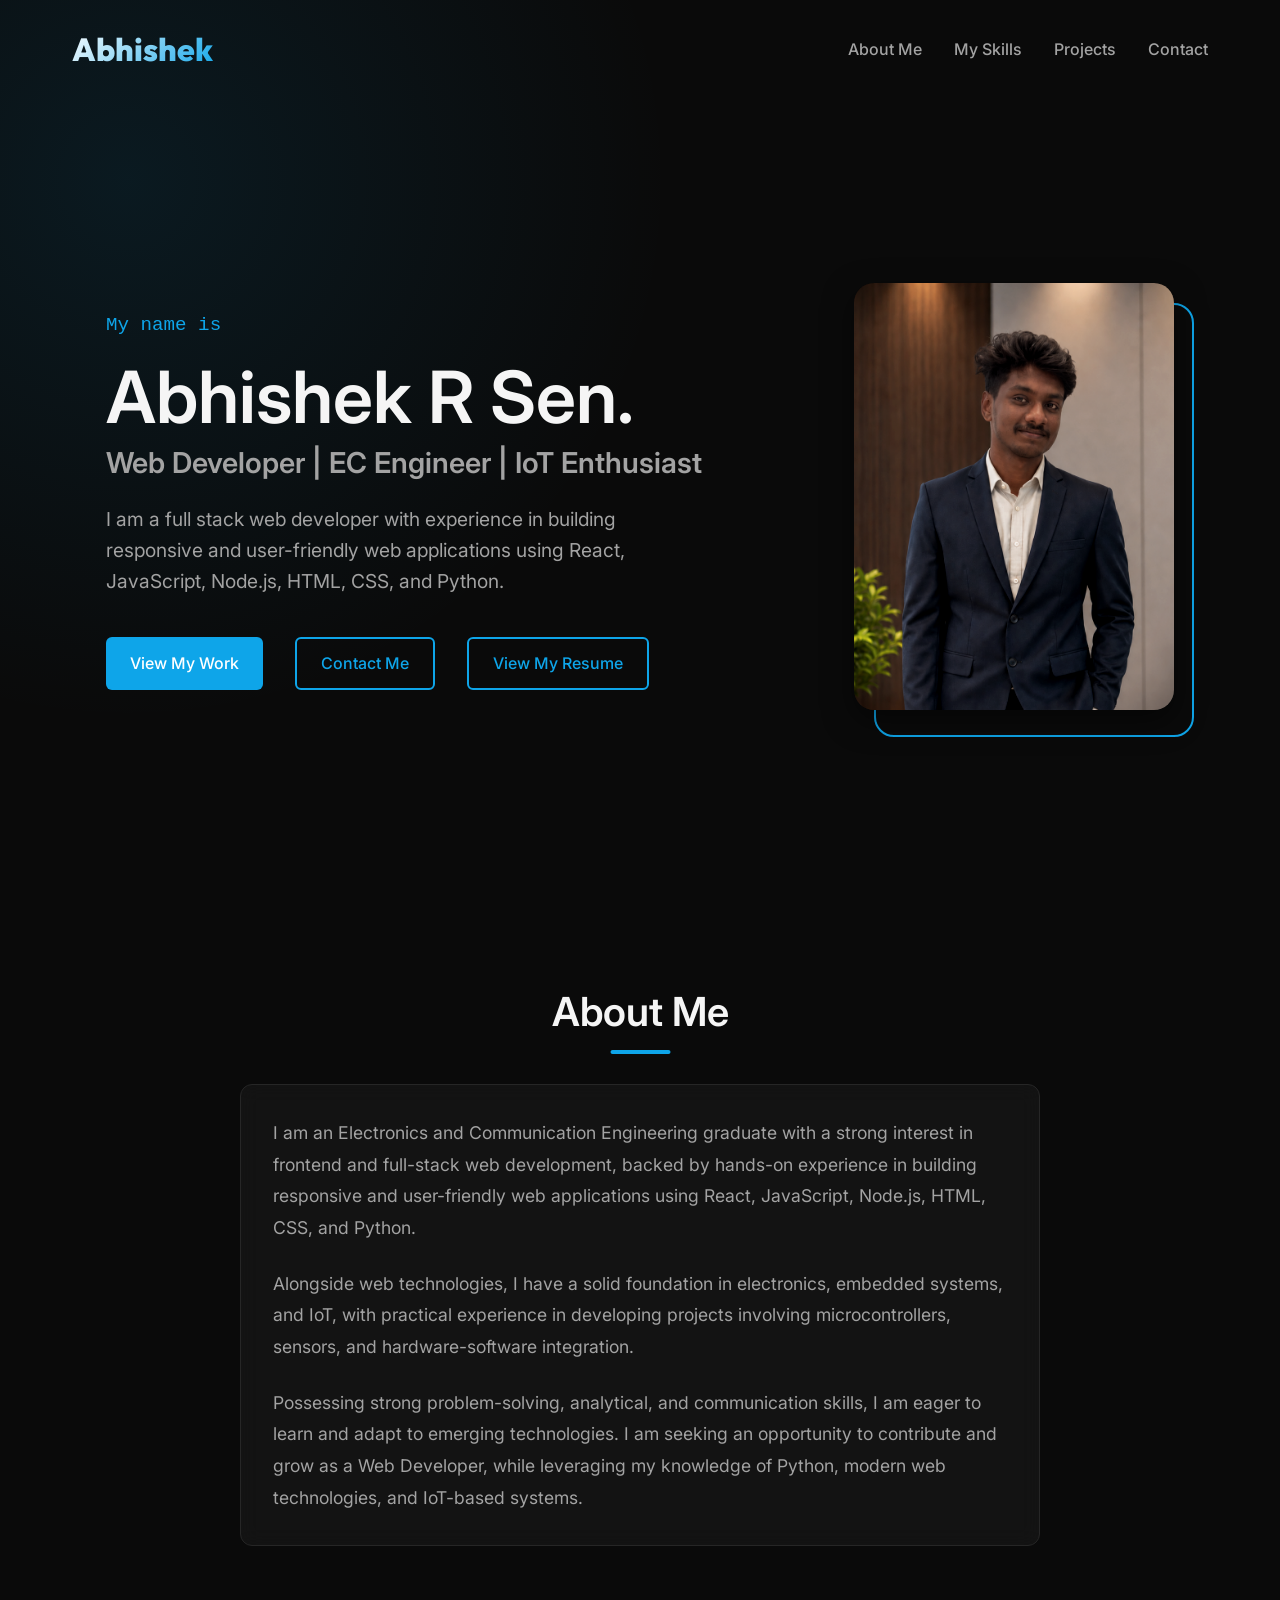
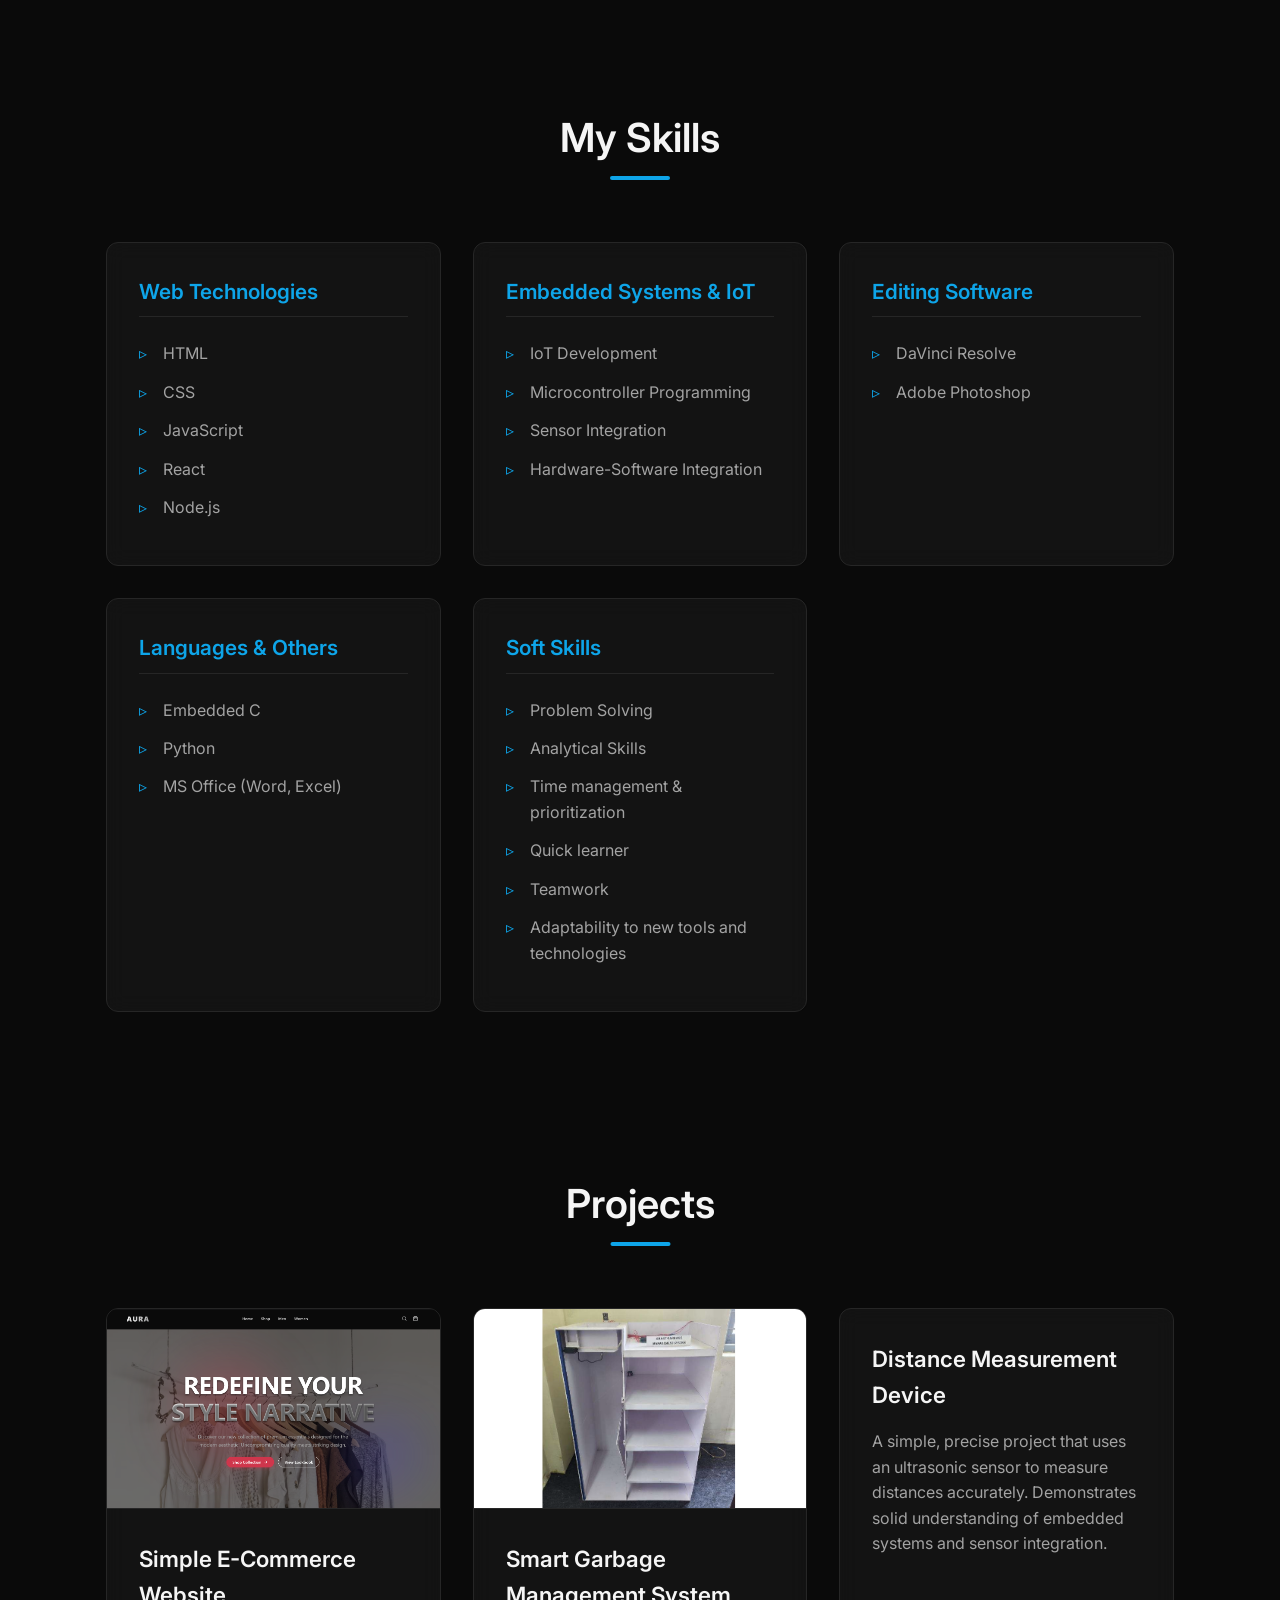
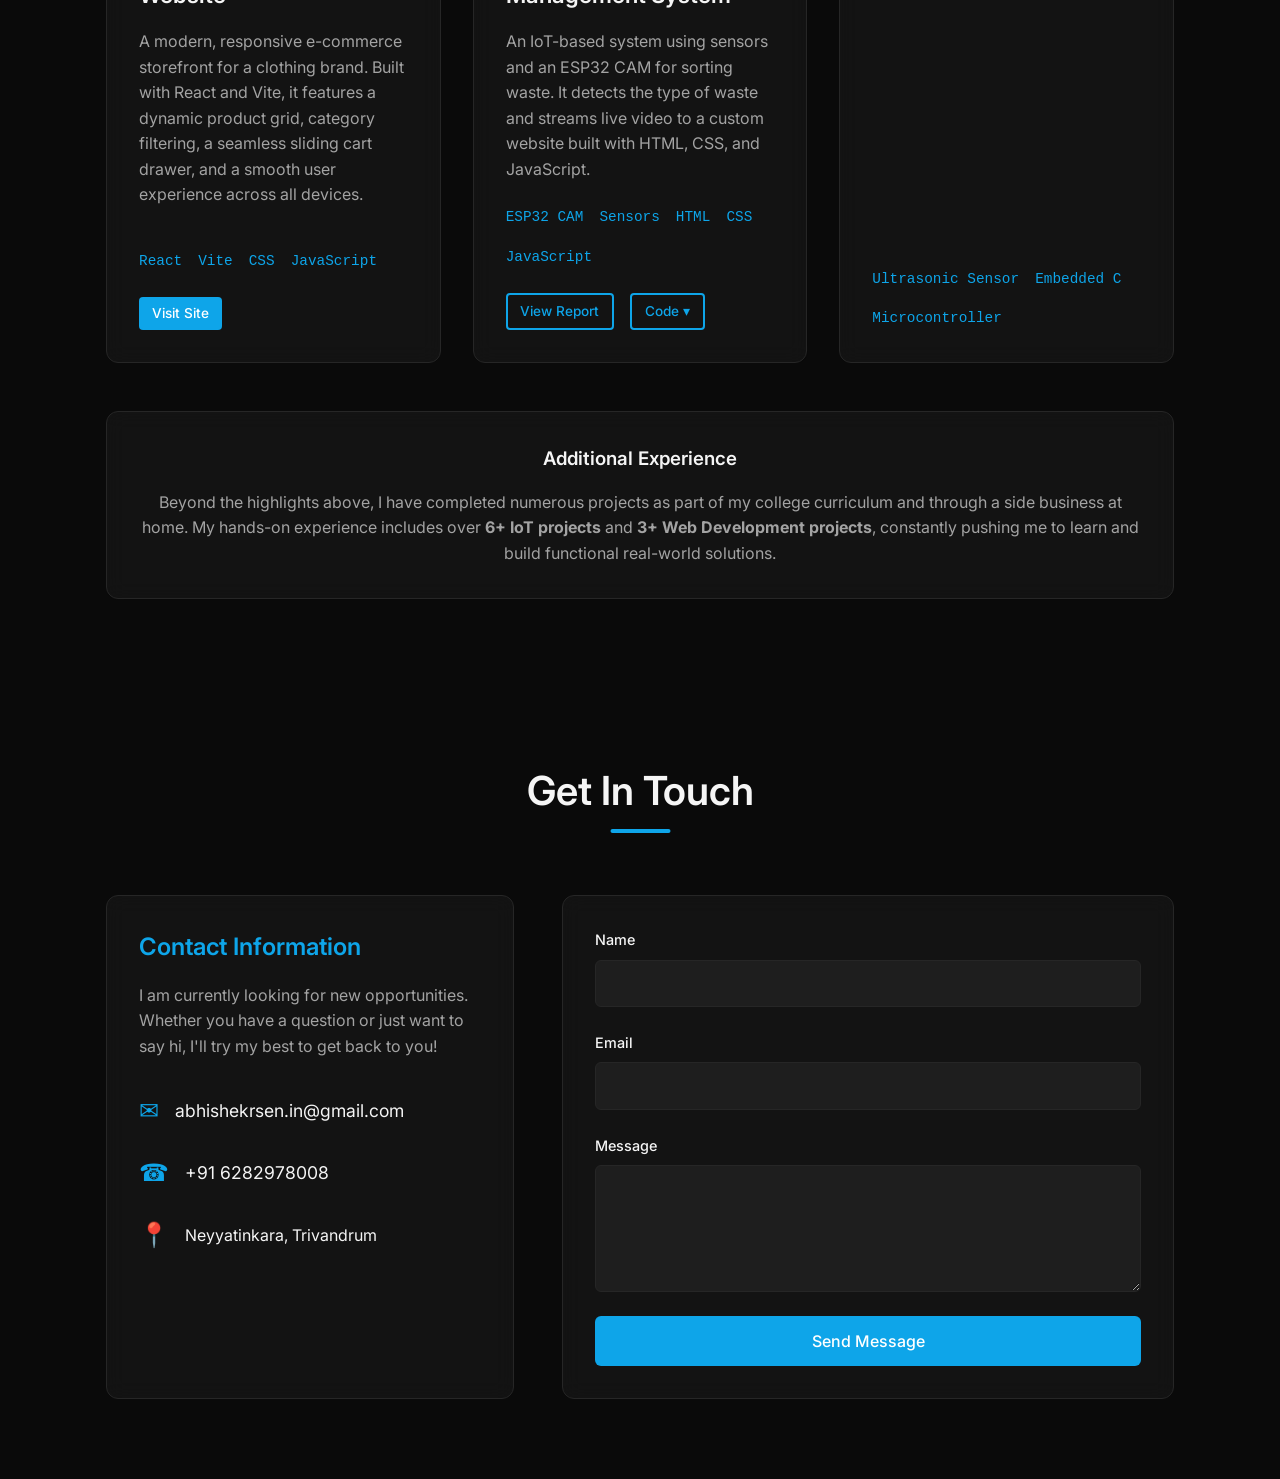
==== index.html @ c5ddf71e "Refactor: Convert to single HTML file and remove unused React code" ====
<!DOCTYPE html>
<html lang="en">

<head>
  <meta charset="UTF-8">
  <meta name="viewport" content="width=device-width, initial-scale=1.0">
  <title>Abhishek R Sen - Portfolio</title>
  <link rel="preconnect" href="https://fonts.googleapis.com">
  <link rel="preconnect" href="https://fonts.gstatic.com" crossorigin>
  <link
    href="https://fonts.googleapis.com/css2?family=Inter:wght@300;400;500;600;700&family=Outfit:wght@400;700;800&display=swap"
    rel="stylesheet">
  <style>
    :root {
      --bg-color: #0a0a0a;
      --text-main: #f5f5f5;
      --text-muted: #a3a3a3;
      --accent-color: #0ea5e9;
      --accent-hover: #0284c7;
      --card-bg: #171717;
      --border-color: #262626;

      --transition-fast: 0.2s ease;
      --transition-med: 0.4s ease;
    }

    * {
      margin: 0;
      padding: 0;
      box-sizing: border-box;
    }

    body {
      font-family: 'Inter', sans-serif;
      background-color: var(--bg-color);
      color: var(--text-main);
      line-height: 1.6;
      overflow-x: hidden;
    }

    h1,
    h2,
    h3,
    h4,
    h5,
    h6 {
      font-weight: 600;
      color: var(--text-main);
      margin-bottom: 1rem;
    }

    a {
      color: var(--accent-color);
      text-decoration: none;
      transition: color var(--transition-fast);
    }

    a:hover {
      color: var(--accent-hover);
    }

    @keyframes fadeInUp {
      from {
        opacity: 0;
        transform: translateY(30px);
      }

      to {
        opacity: 1;
        transform: translateY(0);
      }
    }

    @keyframes slideInLeft {
      from {
        opacity: 0;
        transform: translateX(-50px);
      }

      to {
        opacity: 1;
        transform: translateX(0);
      }
    }

    @keyframes fadeIn {
      to {
        opacity: 1;
      }
    }

    @keyframes slideUp {
      to {
        transform: translateY(0);
      }
    }

    .animate-fade-in-up {
      animation: fadeInUp 0.8s ease forwards;
      opacity: 0;
    }

    .animate-slide-in-left {
      animation: slideInLeft 0.8s ease forwards;
      opacity: 0;
    }

    .delay-100 {
      animation-delay: 100ms;
    }

    .delay-200 {
      animation-delay: 200ms;
    }

    .delay-300 {
      animation-delay: 300ms;
    }

    .delay-400 {
      animation-delay: 400ms;
    }

    .delay-500 {
      animation-delay: 500ms;
    }

    .container {
      max-width: 1100px;
      margin: 0 auto;
      padding: 0 1rem;
    }

    .section {
      padding: 5rem 0;
    }

    .section-title {
      font-size: 2.5rem;
      margin-bottom: 2.5rem;
      text-align: center;
      position: relative;
      display: inline-block;
      left: 50%;
      transform: translateX(-50%);
    }

    .section-title::after {
      content: '';
      position: absolute;
      bottom: -10px;
      left: 50%;
      transform: translateX(-50%);
      width: 60px;
      height: 4px;
      background-color: var(--accent-color);
      border-radius: 2px;
    }

    .glass-card {
      background: rgba(23, 23, 23, 0.7);
      backdrop-filter: blur(10px);
      -webkit-backdrop-filter: blur(10px);
      border: 1px solid var(--border-color);
      border-radius: 12px;
      padding: 2rem;
      transition: transform var(--transition-med), box-shadow var(--transition-med);
    }

    .glass-card:hover {
      transform: translateY(-5px);
      box-shadow: 0 10px 30px rgba(0, 0, 0, 0.5);
      border-color: var(--accent-color);
    }

    .btn {
      display: inline-flex;
      align-items: center;
      justify-content: center;
      padding: 0.8rem 1.5rem;
      border-radius: 6px;
      font-weight: 500;
      cursor: pointer;
      transition: all var(--transition-fast);
      border: none;
      font-size: 1rem;
      font-family: inherit;
      line-height: 1.5;
      text-align: center;
      box-sizing: border-box;
    }

    .btn-primary {
      background-color: var(--accent-color);
      color: #fff;
    }

    .btn-primary:hover {
      background-color: var(--accent-hover);
      transform: translateY(-2px);
      color: #fff;
    }

    .btn-outline {
      background-color: transparent;
      border: 2px solid var(--accent-color);
      color: var(--accent-color);
    }

    .btn-outline:hover {
      background-color: var(--accent-color);
      color: #fff;
    }

    .btn-sm {
      padding: 0.4rem 0.8rem;
      font-size: 0.85rem;
      border-radius: 4px;
    }

    .dropdown {
      position: relative;
      display: inline-block;
    }

    .dropdown-content {
      display: none;
      position: absolute;
      background-color: rgba(23, 23, 23, 0.95);
      min-width: 120px;
      box-shadow: 0px 8px 16px 0px rgba(0, 0, 0, 0.5);
      z-index: 10;
      border-radius: 6px;
      border: 1px solid var(--border-color);
      top: 100%;
      left: 0;
      backdrop-filter: blur(10px);
    }

    .dropdown-content a {
      color: var(--text-main);
      padding: 8px 12px;
      text-decoration: none;
      display: block;
      font-size: 0.85rem;
      transition: background-color var(--transition-fast);
    }

    .dropdown-content a:first-child {
      border-top-left-radius: 6px;
      border-top-right-radius: 6px;
    }

    .dropdown-content a:last-child {
      border-bottom-left-radius: 6px;
      border-bottom-right-radius: 6px;
    }

    .dropdown-content a:hover {
      background-color: var(--border-color);
      color: var(--accent-color);
    }

    .dropdown:hover .dropdown-content {
      display: block;
    }

    .navbar {
      position: fixed;
      top: 0;
      left: 0;
      width: 100%;
      padding: 1.5rem 0;
      z-index: 1000;
      transition: all 0.3s ease;
      background: transparent;
    }

    .navbar.scrolled {
      background: rgba(10, 10, 10, 0.8);
      backdrop-filter: blur(10px);
      -webkit-backdrop-filter: blur(10px);
      box-shadow: 0 4px 30px rgba(0, 0, 0, 0.1);
      padding: 1rem 0;
      border-bottom: 1px solid rgba(255, 255, 255, 0.05);
    }

    .navbar-container {
      display: flex;
      justify-content: space-between;
      align-items: center;
      max-width: 1200px;
      margin: 0 auto;
      padding: 0 2rem;
    }

    .navbar-logo {
      font-family: 'Outfit', sans-serif;
      font-size: 2rem;
      font-weight: 800;
      color: var(--text-main);
      text-decoration: none;
      background: linear-gradient(135deg, #ffffff, var(--accent-color));
      background-clip: text;
      -webkit-text-fill-color: transparent;
      transition: transform 0.3s ease;
    }

    .navbar-logo:hover {
      transform: scale(1.05);
    }

    .navbar-links {
      display: flex;
      gap: 2rem;
      align-items: center;
    }

    .nav-link {
      color: var(--text-muted);
      text-decoration: none;
      font-size: 1rem;
      font-weight: 500;
      transition: all 0.3s ease;
      position: relative;
    }

    .nav-link::after {
      content: '';
      position: absolute;
      bottom: -4px;
      left: 0;
      width: 0;
      height: 2px;
      background: var(--accent-color);
      transition: width 0.3s ease;
    }

    .nav-link:hover {
      color: var(--text-main);
    }

    .nav-link:hover::after {
      width: 100%;
    }

    @media (max-width: 768px) {
      .navbar-container {
        flex-direction: column;
        gap: 1rem;
      }

      .navbar-links {
        gap: 1rem;
      }

      .nav-link {
        font-size: 0.9rem;
      }
    }

    .hero-section {
      min-height: 100vh;
      display: flex;
      align-items: center;
      background: radial-gradient(circle at 10% 20%, rgba(14, 165, 233, 0.1) 0%, transparent 40%);
      padding-top: 100px;
    }

    .hero-container {
      width: 100%;
      display: flex;
      align-items: center;
      justify-content: space-between;
      gap: 2rem;
    }

    .hero-content {
      flex: 1 1 auto;
      max-width: 750px;
    }

    .hero-greeting {
      color: var(--accent-color);
      font-family: monospace;
      font-size: 1.2rem;
      margin-bottom: 1rem;
    }

    .hero-name {
      font-size: clamp(1.8rem, 6.5vw, 4.5rem);
      white-space: nowrap;
      color: var(--text-main);
      line-height: 1.1;
      margin-bottom: 10px;
    }

    .hero-title {
      font-size: clamp(1.2rem, 3vw, 1.8rem);
      color: var(--text-muted);
      line-height: 1.2;
      margin-bottom: 1.5rem;
    }

    .hero-subtitle {
      font-size: 1.2rem;
      color: var(--text-muted);
      margin-bottom: 2.5rem;
      max-width: 600px;
    }

    .hero-cta {
      display: flex;
      gap: 1rem;
    }

    .hero-image-container {
      flex: 0 0 auto;
      display: flex;
      justify-content: flex-end;
      align-items: center;
      padding-left: 1rem;
    }

    .hero-image-wrapper {
      position: relative;
      width: 100%;
      max-width: 320px;
      aspect-ratio: 3/4;
    }

    .hero-image-wrapper::after {
      content: '';
      position: absolute;
      top: 0;
      left: 0;
      right: 0;
      bottom: 0;
      border-radius: 20px;
      border: 2px solid var(--accent-color);
      transform: translate(20px, 20px);
      z-index: 0;
      transition: transform 0.3s ease;
    }

    .hero-image-wrapper:hover::after {
      transform: translate(10px, 10px);
    }

    .hero-image {
      width: 100%;
      height: 100%;
      object-fit: cover;
      border-radius: 20px;
      z-index: 1;
      position: relative;
      box-shadow: 0 10px 30px rgba(0, 0, 0, 0.5);
      transition: filter 0.3s ease;
      filter: grayscale(20%) contrast(1.1);
    }

    .hero-image-wrapper:hover .hero-image {
      filter: grayscale(0%) contrast(1);
    }

    @media (max-width: 992px) {
      .hero-section {
        min-height: auto;
        padding-bottom: 4rem;
        padding-top: 130px;
      }

      .hero-container {
        flex-direction: column-reverse;
        text-align: center;
        justify-content: center;
        margin-top: 0;
      }

      .hero-subtitle {
        margin-left: auto;
        margin-right: auto;
      }

      .hero-cta {
        justify-content: center;
        flex-wrap: wrap;
      }

      .hero-image-container {
        padding-left: 0;
        margin-top: 0;
        margin-bottom: 2rem;
      }

      .hero-image-wrapper {
        max-width: 280px;
      }
    }

    .about-content {
      max-width: 800px;
      margin: 0 auto;
      font-size: 1.1rem;
      line-height: 1.8;
      color: var(--text-muted);
    }

    .about-content p {
      margin-bottom: 1.5rem;
    }

    .about-content p:last-child {
      margin-bottom: 0;
    }

    .skills-grid {
      display: grid;
      grid-template-columns: repeat(auto-fit, minmax(300px, 1fr));
      gap: 2rem;
      margin-top: 2rem;
    }

    .skill-card h3 {
      color: var(--accent-color);
      font-size: 1.3rem;
      margin-bottom: 1.5rem;
      border-bottom: 1px solid var(--border-color);
      padding-bottom: 0.5rem;
    }

    .skill-list {
      list-style-type: none;
    }

    .skill-list li {
      position: relative;
      padding-left: 1.5rem;
      margin-bottom: 0.8rem;
      color: var(--text-muted);
    }

    .skill-list li::before {
      content: '▹';
      position: absolute;
      left: 0;
      color: var(--accent-color);
    }

    .projects-grid {
      display: grid;
      grid-template-columns: repeat(auto-fit, minmax(320px, 1fr));
      gap: 2rem;
      margin-top: 2rem;
    }

    .project-card {
      display: flex;
      flex-direction: column;
      justify-content: space-between;
      height: 100%;
      padding: 0 !important;
    }

    .project-image-container {
      width: 100%;
      height: 200px;
      overflow: hidden;
      border-bottom: 1px solid var(--border-color);
      border-radius: 11px 11px 0 0;
    }

    .project-image {
      width: 100%;
      height: 100%;
      object-fit: cover;
      transition: transform var(--transition-med);
    }

    .project-card:hover .project-image {
      transform: scale(1.05);
    }

    .project-content {
      padding: 2rem;
      display: flex;
      flex-direction: column;
      flex-grow: 1;
    }

    .project-title {
      color: var(--text-main);
      font-size: 1.4rem;
      margin-bottom: 1rem;
    }

    .project-title:hover {
      color: var(--accent-color);
    }

    .project-description {
      color: var(--text-muted);
      margin-bottom: 1.5rem;
      flex-grow: 1;
    }

    .project-tech {
      display: flex;
      flex-wrap: wrap;
      gap: 1rem;
      list-style: none;
      font-family: monospace;
      font-size: 0.9rem;
      color: var(--accent-color);
    }

    .contact-wrapper {
      display: grid;
      grid-template-columns: 1fr 1.5fr;
      gap: 3rem;
      margin-top: 2rem;
    }

    @media (max-width: 768px) {
      .contact-wrapper {
        grid-template-columns: 1fr;
      }
    }

    .contact-info h3 {
      color: var(--accent-color);
      font-size: 1.5rem;
      margin-bottom: 1rem;
    }

    .contact-info p {
      color: var(--text-muted);
      margin-bottom: 2rem;
    }

    .contact-details {
      display: flex;
      flex-direction: column;
      gap: 1.5rem;
    }

    .contact-item {
      display: flex;
      align-items: center;
      gap: 1rem;
    }

    .contact-item .icon {
      font-size: 1.5rem;
      color: var(--accent-color);
    }

    .contact-item a {
      color: var(--text-main);
      font-size: 1.1rem;
    }

    .contact-item a:hover {
      color: var(--accent-hover);
    }

    .contact-form {
      display: flex;
      flex-direction: column;
      gap: 1.5rem;
    }

    .form-group {
      display: flex;
      flex-direction: column;
      gap: 0.5rem;
    }

    .form-group label {
      color: var(--text-main);
      font-size: 0.9rem;
      font-weight: 500;
    }

    .form-group input,
    .form-group textarea {
      background-color: rgba(255, 255, 255, 0.05);
      border: 1px solid var(--border-color);
      border-radius: 6px;
      padding: 0.8rem 1rem;
      color: var(--text-main);
      font-family: inherit;
      font-size: 1rem;
      transition: border-color var(--transition-fast);
    }

    .form-group input:focus,
    .form-group textarea:focus {
      outline: none;
      border-color: var(--accent-color);
    }

    .modal-overlay {
      position: fixed;
      top: 0;
      left: 0;
      width: 100%;
      height: 100%;
      background: rgba(0, 0, 0, 0.6);
      backdrop-filter: blur(4px);
      display: flex;
      align-items: center;
      justify-content: center;
      z-index: 1000;
      opacity: 0;
      animation: fadeIn 0.3s forwards;
    }

    .modal-content {
      background: var(--card-bg, #1e1e24);
      border: 1px solid var(--border-color);
      padding: 2rem;
      border-radius: 12px;
      text-align: center;
      max-width: 400px;
      width: 90%;
      box-shadow: 0 10px 30px rgba(0, 0, 0, 0.5);
      transform: translateY(20px);
      animation: slideUp 0.4s ease-out forwards;
    }

    .modal-content.success h3 {
      color: #10b981;
      margin-bottom: 1rem;
    }

    .modal-content.error h3 {
      color: #ef4444;
      margin-bottom: 1rem;
    }

    .modal-content p {
      color: var(--text-main);
      margin-bottom: 1.5rem;
    }

    .modal-close-btn {
      background: var(--accent-color);
      color: #fff;
      border: none;
      padding: 0.6rem 1.5rem;
      border-radius: 6px;
      font-size: 1rem;
      font-weight: 500;
      cursor: pointer;
      transition: background 0.3s ease;
    }

    .modal-close-btn:hover {
      background: var(--accent-hover);
    }
  </style>
</head>

<body>

  <nav class="navbar" id="navbar">
    <div class="navbar-container">
      <a href="#" class="navbar-logo">Abhishek</a>
      <div class="navbar-links">
        <a href="#about" class="nav-link">About Me</a>
        <a href="#skills" class="nav-link">My Skills</a>
        <a href="#projects" class="nav-link">Projects</a>
        <a href="#contact" class="nav-link">Contact</a>
      </div>
    </div>
  </nav>

  <main>
    <section class="hero-section">
      <div class="container hero-container">
        <div class="hero-content animate-slide-in-left">
          <p class="hero-greeting">My name is</p>
          <h1 class="hero-name">Abhishek R Sen.</h1>
          <h2 class="hero-title">Web Developer | EC Engineer | IoT Enthusiast</h2>
          <p class="hero-subtitle delay-200 animate-fade-in-up">
            I am a full stack web developer with experience in building responsive and user-friendly web applications
            using React, JavaScript, Node.js, HTML, CSS, and Python.
          </p>
          <div class="hero-cta delay-300 animate-fade-in-up">
            <a href="#projects" class="btn btn-primary">View My Work</a>
            <a href="#contact" class="btn btn-outline" style="margin-left: 1rem;">Contact Me</a>
            <a href="https://drive.google.com/file/d/1-Oem3aK4jWU1Qd_Bnsx2eEi_a-Ma00Ub/view?usp=sharing" target="_blank"
              rel="noopener noreferrer" class="btn btn-outline" style="margin-left: 1rem;">View My Resume</a>
          </div>
        </div>
        <div class="hero-image-container animate-fade-in-up delay-400">
          <div class="hero-image-wrapper">
            <img src="./assets/profile.png" alt="Abhishek R Sen" class="hero-image" />
          </div>
        </div>
      </div>
    </section>

    <section id="about" class="section">
      <div class="container">
        <h2 class="section-title">About Me</h2>
        <div class="about-content glass-card animate-fade-in-up">
          <p>
            I am an Electronics and Communication Engineering graduate with a strong interest in frontend and full-stack
            web development, backed by hands-on experience in building responsive and user-friendly web applications
            using React, JavaScript, Node.js, HTML, CSS, and Python.
          </p>
          <p>
            Alongside web technologies, I have a solid foundation in electronics, embedded systems, and IoT, with
            practical experience in developing projects involving microcontrollers, sensors, and hardware-software
            integration.
          </p>
          <p>
            Possessing strong problem-solving, analytical, and communication skills, I am eager to learn and adapt to
            emerging technologies. I am seeking an opportunity to contribute and grow as a Web Developer, while
            leveraging my knowledge of Python, modern web technologies, and IoT-based systems.
          </p>
        </div>
      </div>
    </section>

    <section id="skills" class="section">
      <div class="container">
        <h2 class="section-title">My Skills</h2>
        <div class="skills-grid">

          <div class="skill-card glass-card delay-100 animate-fade-in-up">
            <h3>Web Technologies</h3>
            <ul class="skill-list">
              <li>HTML</li>
              <li>CSS</li>
              <li>JavaScript</li>
              <li>React</li>
              <li>Node.js</li>
            </ul>
          </div>

          <div class="skill-card glass-card delay-200 animate-fade-in-up">
            <h3>Embedded Systems & IoT</h3>
            <ul class="skill-list">
              <li>IoT Development</li>
              <li>Microcontroller Programming</li>
              <li>Sensor Integration</li>
              <li>Hardware-Software Integration</li>
            </ul>
          </div>

          <div class="skill-card glass-card delay-300 animate-fade-in-up">
            <h3>Editing Software</h3>
            <ul class="skill-list">
              <li>DaVinci Resolve</li>
              <li>Adobe Photoshop</li>
            </ul>
          </div>

          <div class="skill-card glass-card delay-400 animate-fade-in-up">
            <h3>Languages & Others</h3>
            <ul class="skill-list">
              <li>Embedded C</li>
              <li>Python</li>
              <li>MS Office (Word, Excel)</li>
            </ul>
          </div>

          <div class="skill-card glass-card delay-500 animate-fade-in-up">
            <h3>Soft Skills</h3>
            <ul class="skill-list">
              <li>Problem Solving</li>
              <li>Analytical Skills</li>
              <li>Time management & prioritization</li>
              <li>Quick learner</li>
              <li>Teamwork</li>
              <li>Adaptability to new tools and technologies</li>
            </ul>
          </div>

        </div>
      </div>
    </section>

    <section id="projects" class="section">
      <div class="container">
        <h2 class="section-title">Projects</h2>
        <div class="projects-grid">

          <div class="project-card glass-card delay-100 animate-fade-in-up">
            <div class="project-image-container">
              <img src="./assets/ecommerce.png" alt="Simple E-Commerce Website" class="project-image" />
            </div>
            <div class="project-content">
              <h3 class="project-title">Simple E-Commerce Website</h3>
              <p class="project-description">A modern, responsive e-commerce storefront for a clothing brand. Built with
                React and Vite, it features a dynamic product grid, category filtering, a seamless sliding cart drawer,
                and a smooth user experience across all devices.</p>
              <ul class="project-tech">
                <li>React</li>
                <li>Vite</li>
                <li>CSS</li>
                <li>JavaScript</li>
              </ul>
              <div style="margin-top: 1.5rem; display: flex; gap: 1rem; flex-wrap: wrap;">
                <a href="https://simple-e-comerse.vercel.app/" target="_blank" rel="noopener noreferrer"
                  class="btn btn-primary btn-sm">Visit Site</a>
              </div>
            </div>
          </div>

          <div class="project-card glass-card delay-200 animate-fade-in-up">
            <div class="project-image-container">
              <img src="./assets/garbage-system.png" alt="Smart Garbage Management System" class="project-image" />
            </div>
            <div class="project-content">
              <h3 class="project-title">Smart Garbage Management System</h3>
              <p class="project-description">An IoT-based system using sensors and an ESP32 CAM for sorting waste. It
                detects the type of waste and streams live video to a custom website built with HTML, CSS, and
                JavaScript.</p>
              <ul class="project-tech">
                <li>ESP32 CAM</li>
                <li>Sensors</li>
                <li>HTML</li>
                <li>CSS</li>
                <li>JavaScript</li>
              </ul>
              <div style="margin-top: 1.5rem; display: flex; gap: 1rem; flex-wrap: wrap;">
                <a href="https://drive.google.com/file/d/1YEcMGSgfwmGjjiPVbOGfh4-9xAw8ayJN/view?usp=sharing"
                  target="_blank" rel="noopener noreferrer" class="btn btn-outline btn-sm">View Report</a>
                <div class="dropdown">
                  <button class="btn btn-outline btn-sm dropdown-btn">Code ▾</button>
                  <div class="dropdown-content">
                    <a href="https://drive.google.com/file/d/1HoXVaWyebGqbxlNhFYAh0nh45botSTPP/view?usp=sharing"
                      target="_blank" rel="noopener noreferrer">Camera</a>
                    <a href="https://drive.google.com/file/d/1p3Oe0FKPgyY15Mczu9I0sKMy4S6BvFWv/view?usp=sharing"
                      target="_blank" rel="noopener noreferrer">ESP-32</a>
                  </div>
                </div>
              </div>
            </div>
          </div>

          <div class="project-card glass-card delay-300 animate-fade-in-up">
            <div class="project-content">
              <h3 class="project-title">Distance Measurement Device</h3>
              <p class="project-description">A simple, precise project that uses an ultrasonic sensor to measure
                distances accurately. Demonstrates solid understanding of embedded systems and sensor integration.</p>
              <ul class="project-tech">
                <li>Ultrasonic Sensor</li>
                <li>Embedded C</li>
                <li>Microcontroller</li>
              </ul>
            </div>
          </div>

        </div>

        <div class="projects-summary glass-card delay-400 animate-fade-in-up"
          style="margin-top: 3rem; padding: 2rem; text-align: center;">
          <h3 style="margin-bottom: 1rem; color: var(--text-main);">Additional Experience</h3>
          <p style="color: var(--text-muted); line-height: 1.6;">
            Beyond the highlights above, I have completed numerous projects as part of my college curriculum and through
            a side business at home. My hands-on experience includes over <strong>6+ IoT projects</strong> and
            <strong>3+ Web Development projects</strong>, constantly pushing me to learn and build functional real-world
            solutions.
          </p>
        </div>
      </div>
    </section>

    <section id="contact" class="section">
      <div class="container">
        <h2 class="section-title">Get In Touch</h2>
        <div class="contact-wrapper">
          <div class="contact-info glass-card animate-slide-in-left">
            <h3>Contact Information</h3>
            <p>I am currently looking for new opportunities. Whether you have a question or just want to say hi, I'll
              try my best to get back to you!</p>
            <div class="contact-details">
              <div class="contact-item">
                <span class="icon">✉</span>
                <a href="mailto:abhishekrsen.in@gmail.com">abhishekrsen.in@gmail.com</a>
              </div>
              <div class="contact-item">
                <span class="icon">☎</span>
                <a href="tel:6282978008">+91 6282978008</a>
              </div>
              <div class="contact-item">
                <span class="icon">📍</span>
                <span>Neyyatinkara, Trivandrum</span>
              </div>
            </div>
          </div>

          <div class="contact-form-container glass-card delay-200 animate-fade-in-up">
            <form id="contact-form" class="contact-form">
              <div class="form-group">
                <label for="name">Name</label>
                <input type="text" id="name" name="name" required />
              </div>
              <div class="form-group">
                <label for="email">Email</label>
                <input type="email" id="email" name="email" required />
              </div>
              <div class="form-group">
                <label for="message">Message</label>
                <textarea id="message" name="message" rows="5" required></textarea>
              </div>
              <button type="submit" id="submit-btn" class="btn btn-primary">
                Send Message
              </button>
            </form>
          </div>
        </div>
      </div>

      <div id="modal-container" style="display: none;"></div>

    </section>
  </main>

  <script>
    const navbar = document.getElementById('navbar');
    window.addEventListener('scroll', () => {
      if (window.scrollY > 50) {
        navbar.classList.add('scrolled');
      } else {
        navbar.classList.remove('scrolled');
      }
    });
    const contactForm = document.getElementById('contact-form');
    const submitBtn = document.getElementById('submit-btn');
    const modalContainer = document.getElementById('modal-container');

    const showModal = (type) => {
      let content = '';
      if (type === 'success') {
        content = `
          <div class="modal-overlay" id="modal-overlay">
            <div class="modal-content success" onclick="event.stopPropagation()">
              <h3>Success!</h3>
              <p>Your message has been sent successfully. I'll get back to you soon.</p>
              <button class="modal-close-btn" onclick="closeModal()">Close</button>
            </div>
          </div>
        `;
      } else {
        content = `
          <div class="modal-overlay" id="modal-overlay">
            <div class="modal-content error" onclick="event.stopPropagation()">
              <h3>Oops!</h3>
              <p>Something went wrong. Please try again later.</p>
              <button class="modal-close-btn" onclick="closeModal()">Close</button>
            </div>
          </div>
        `;
      }
      modalContainer.innerHTML = content;
      modalContainer.style.display = 'block';
      document.getElementById('modal-overlay').addEventListener('click', closeModal);
    };

    window.closeModal = () => {
      modalContainer.style.display = 'none';
      modalContainer.innerHTML = '';
    };

    contactForm.addEventListener('submit', async (e) => {
      e.preventDefault();

      const name = document.getElementById('name').value;
      const email = document.getElementById('email').value;
      const message = document.getElementById('message').value;

      submitBtn.disabled = true;
      submitBtn.textContent = 'Sending...';

      try {
        const googleFormURL = 'https://docs.google.com/forms/u/0/d/e/1FAIpQLSdMwQu9pfLj-6Qce6FIyWIIGgEU9bpiAo1oHIWviNxY7bvn_g/formResponse';
        const formParams = new URLSearchParams();
        formParams.append('entry.2106597799', name);
        formParams.append('entry.1599545691', email);
        formParams.append('entry.1943995885', message);

        await fetch(googleFormURL, {
          method: 'POST',
          mode: 'no-cors',
          headers: {
            'Content-Type': 'application/x-www-form-urlencoded',
          },
          body: formParams
        });
        contactForm.reset();
        showModal('success');

      } catch (error) {
        console.error(error);
        showModal('error');
      } finally {
        submitBtn.disabled = false;
        submitBtn.textContent = 'Send Message';
      }
    });
  </script>
</body>

</html>
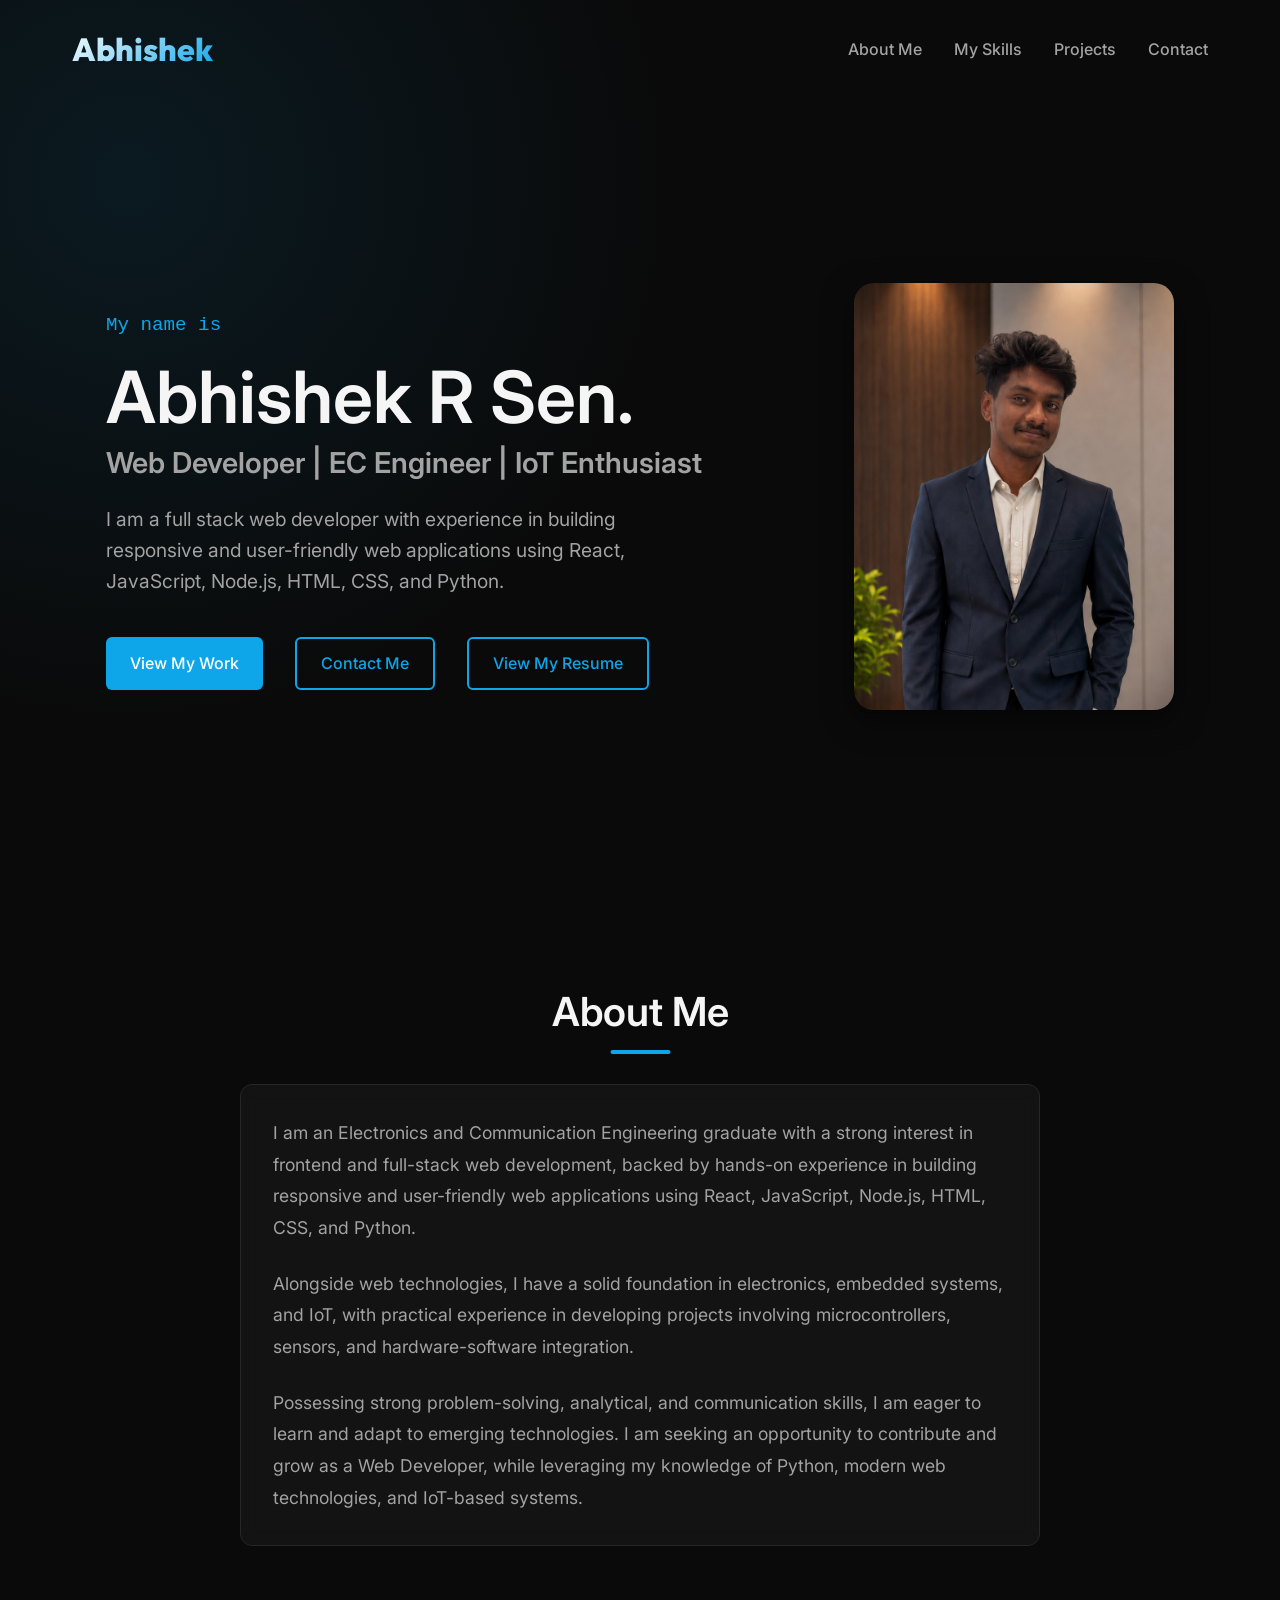
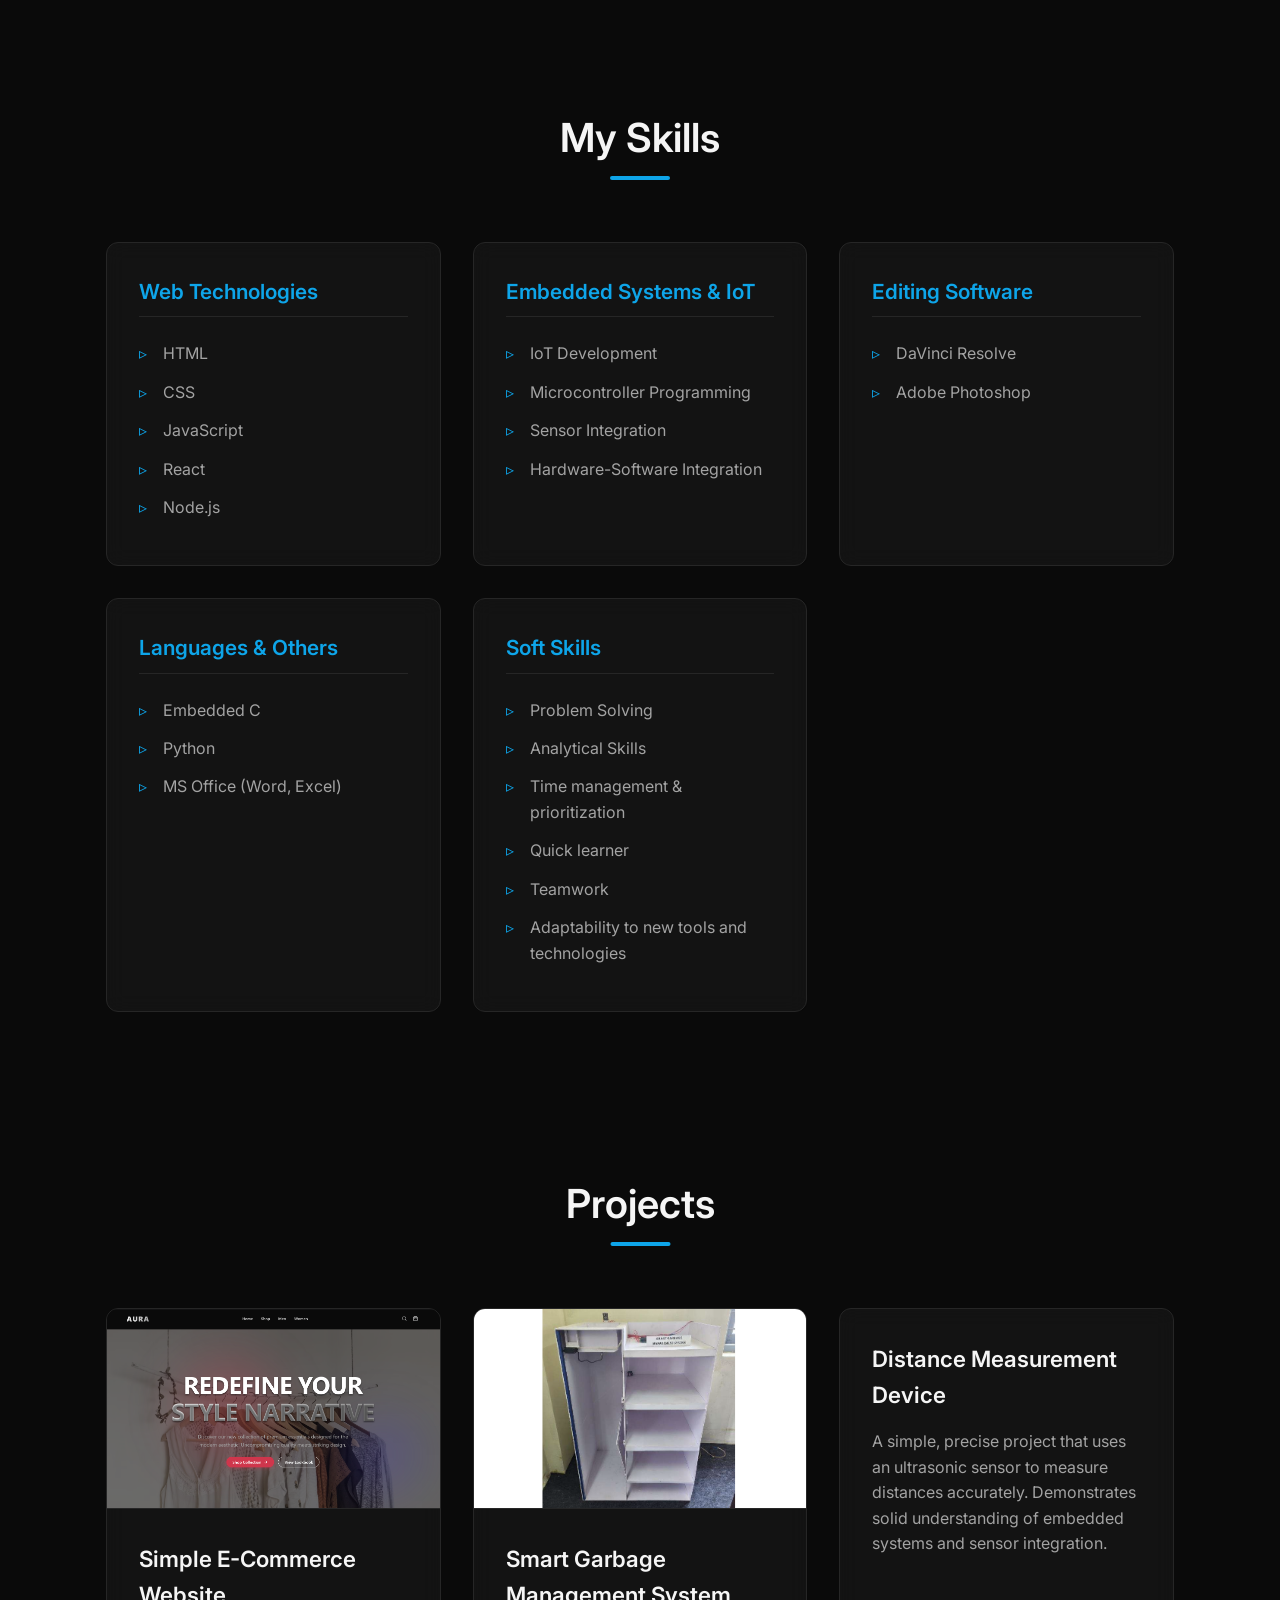
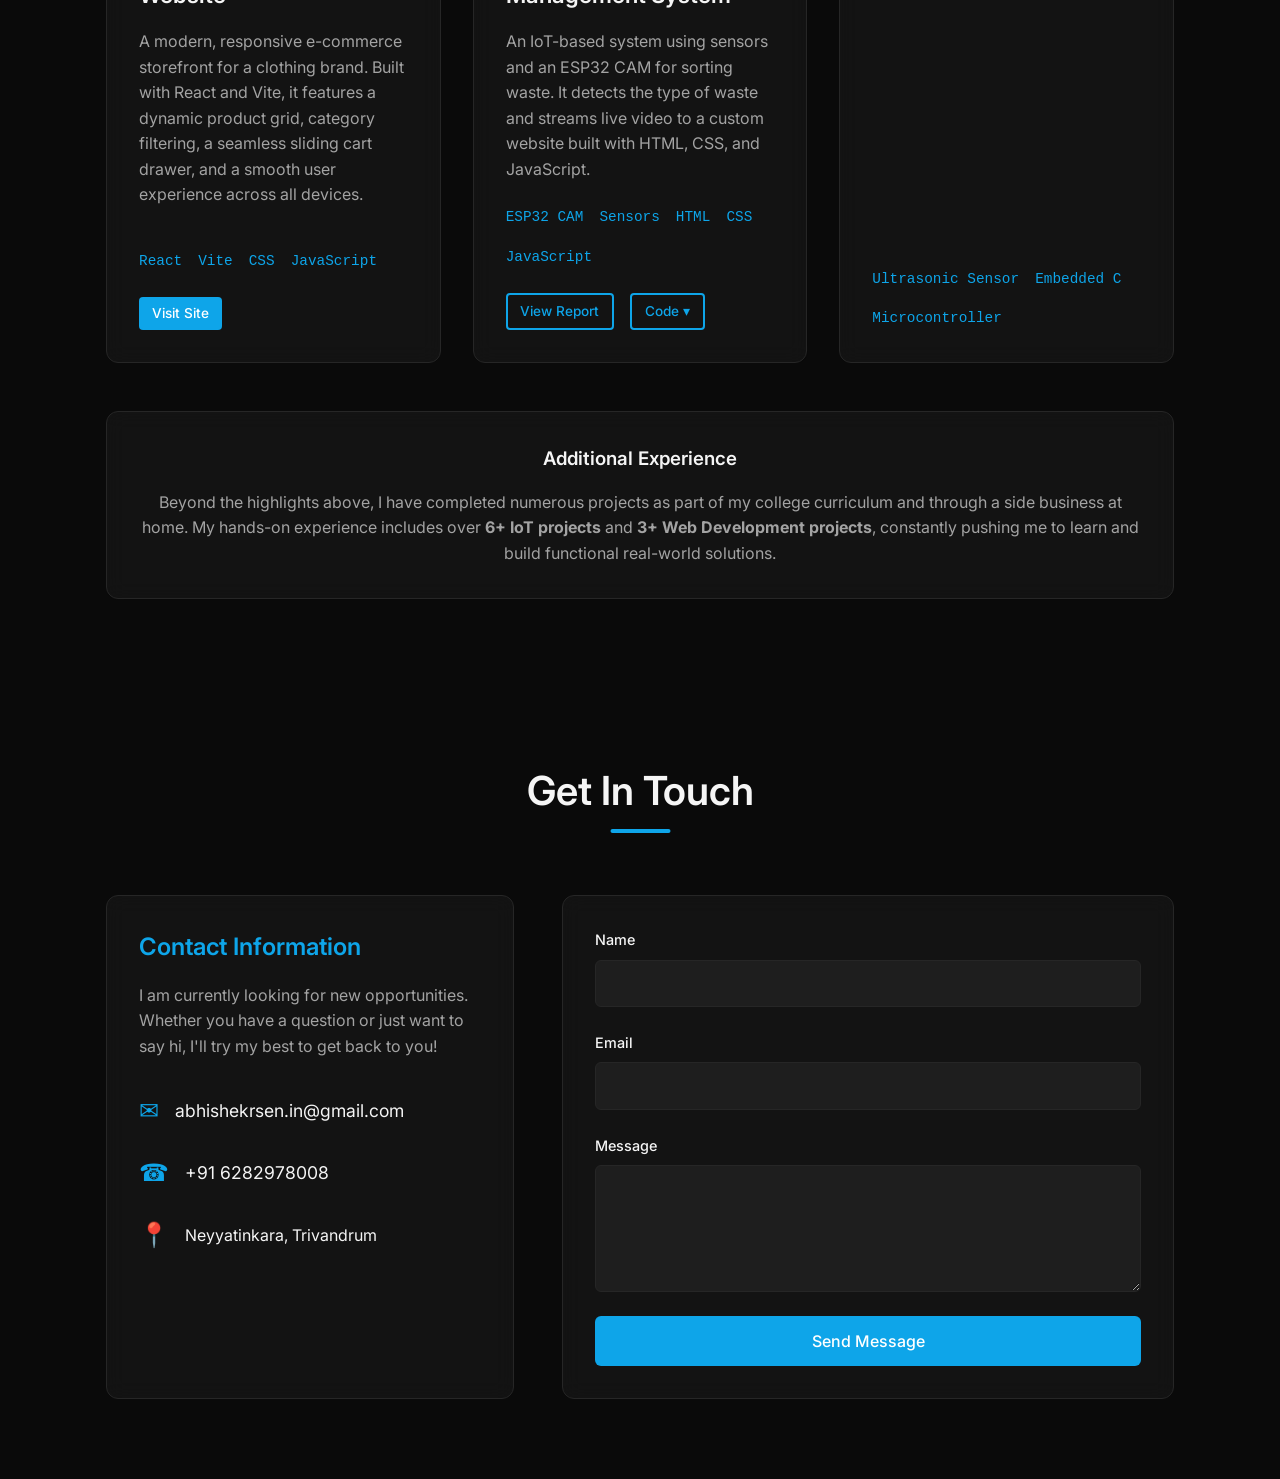
==== commit c4539a43: "UI: Remove hero image animations, remove comments, update hero text" ====
--- a/index.html
+++ b/index.html
@@ -429,24 +429,6 @@
       aspect-ratio: 3/4;
     }
 
-    .hero-image-wrapper::after {
-      content: '';
-      position: absolute;
-      top: 0;
-      left: 0;
-      right: 0;
-      bottom: 0;
-      border-radius: 20px;
-      border: 2px solid var(--accent-color);
-      transform: translate(20px, 20px);
-      z-index: 0;
-      transition: transform 0.3s ease;
-    }
-
-    .hero-image-wrapper:hover::after {
-      transform: translate(10px, 10px);
-    }
-
     .hero-image {
       width: 100%;
       height: 100%;
@@ -455,12 +437,6 @@
       z-index: 1;
       position: relative;
       box-shadow: 0 10px 30px rgba(0, 0, 0, 0.5);
-      transition: filter 0.3s ease;
-      filter: grayscale(20%) contrast(1.1);
-    }
-
-    .hero-image-wrapper:hover .hero-image {
-      filter: grayscale(0%) contrast(1);
     }
 
     @media (max-width: 992px) {
